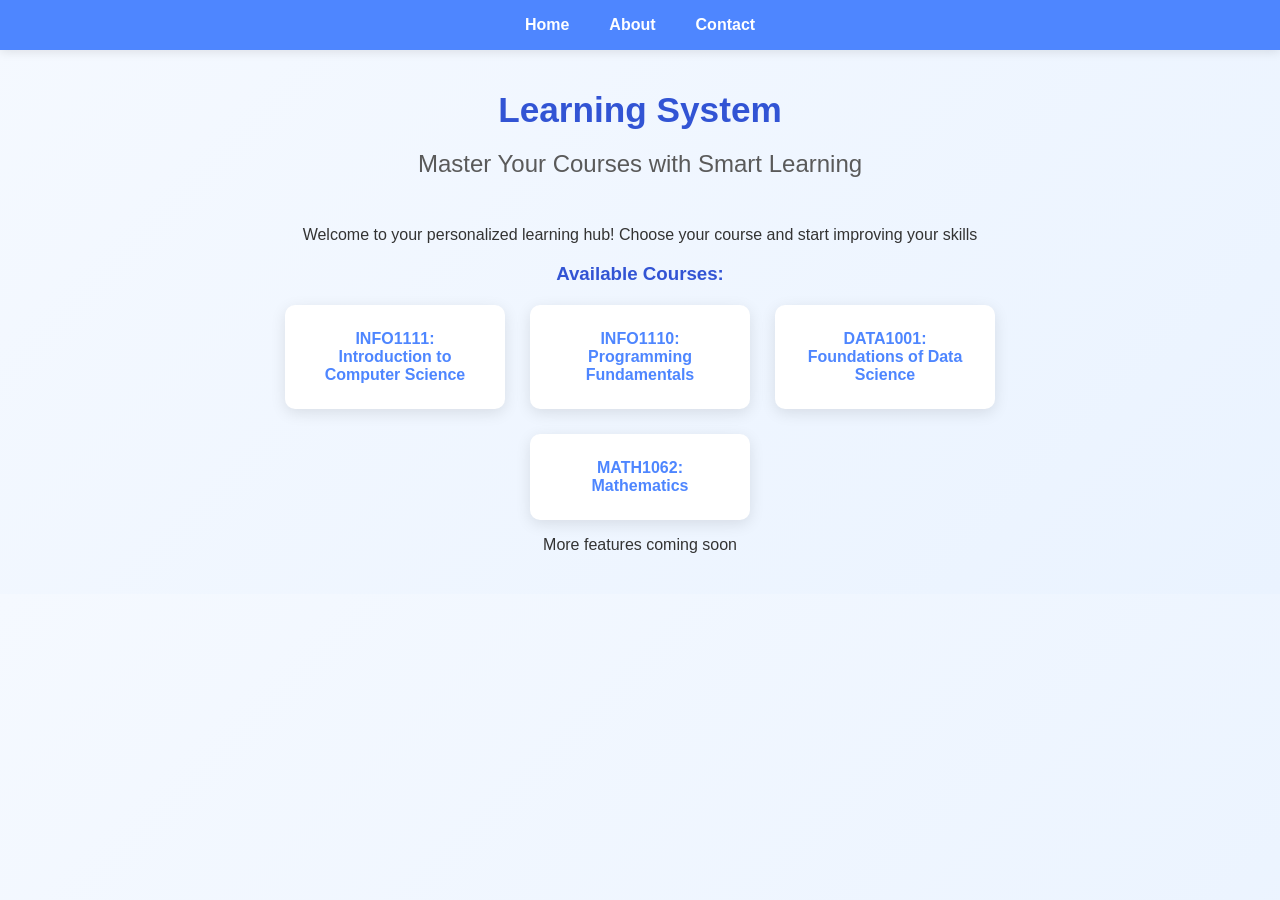
==== index.html @ cae89c82 "Update index.html" ====
<!DOCTYPE html>
<html lang="en">
<head>
    <meta charset="UTF-8">
    <meta name="viewport" content="width=device-width, initial-scale=1.0">
    <title>Learning System</title>
    <link rel="stylesheet" href="style.css">
</head>
<body>
    <header>
        <nav>
            <ul>
                <li><a href="index.html">Home</a></li>
                <li><a href="about.html">About</a></li>
                <li><a href="contact.html">Contact</a></li>
            </ul>
        </nav>
    </header>

    <main>
        <h1>Learning System</h1>
        <h2>Master Your Courses with Smart Learning </h2>
        <p>Welcome to your personalized learning hub! Choose your course and start improving your skills</p>

        <section class="course-list">
            <h3>Available Courses:</h3>
            <div class="courses">
                <div class="course">
                    <a href="info1111.html">INFO1111: Introduction to Computer Science</a>
                </div>
                <div class="course">
                    <a href="info1110.html">INFO1110: Programming Fundamentals</a>
                </div>
                <div class="course">
                    <a href="data1001.html">DATA1001: Foundations of Data Science</a>
                </div>
                <div class="course">
                    <a href="math1062.html">MATH1062: Mathematics</a>
                </div>
            </div>
        </section>

        <p>More features coming soon</p>
    </main>
</body>
</html>
---- style.css ----
/* -------- 全局设置 -------- */
body {
    font-family: "Poppins", "Microsoft YaHei", sans-serif;
    margin: 0;
    background: linear-gradient(135deg, #f5f9ff 0%, #eaf3ff 100%);
    color: #333;
}

/* -------- 导航栏 -------- */
header {
    background: #4e86ff;
    box-shadow: 0 2px 10px rgba(0,0,0,0.1);
    position: sticky;
    top: 0;
    z-index: 1000;
}

nav ul {
    display: flex;
    justify-content: center;
    list-style: none;
    margin: 0;
    padding: 1rem 0;
}

nav li {
    margin: 0 20px;
}

nav a {
    color: white;
    font-weight: 600;
    text-decoration: none;
    transition: color 0.3s;
}

nav a:hover {
    color: #ffe9a8;
}

/* -------- 主体内容 -------- */
main {
    max-width: 900px;
    margin: 40px auto;
    text-align: center;
    padding: 0 20px;
}

/* 大标题 */
h1 {
    color: #3254d4;
    font-size: 2.2em;
    margin-bottom: 0.5em;
}

/* 副标题 */
h2 {
    color: #5a5a5a;
    font-weight: 400;
    margin-bottom: 2em;
}

/* -------- 课程卡片区域 -------- */
.course-list h3 {
    color: #3254d4;
}

.courses {
    display: flex;
    flex-wrap: wrap;
    justify-content: center;
    gap: 25px;
    margin-top: 20px;
}

.course {
    background: white;
    border-radius: 10px;
    box-shadow: 0 4px 15px rgba(0,0,0,0.1);
    transition: transform 0.3s, box-shadow 0.3s;
    width: 220px;
}

.course:hover {
    transform: translateY(-5px);
    box-shadow: 0 8px 25px rgba(0,0,0,0.15);
}

.course a {
    display: block;
    color: #4e86ff;
    font-weight: bold;
    text-decoration: none;
    padding: 25px;
}

.course a:hover {
    color: #3254d4;
}

/* -------- 按钮样式 -------- */
.button {
    display: inline-block;
    margin-top: 30px;
    background: #4e86ff;
    color: white;
    padding: 12px 25px;
    border-radius: 8px;
    text-decoration: none;
    font-weight: 600;
    transition: background 0.3s;
}

.button:hover {
    background: #3254d4;
}

/* -------- 页脚 -------- */
footer {
    margin-top: 60px;
    padding: 15px;
    background: #4e86ff;
    color: white;
    text-align: center;
    font-size: 0.9em;
}
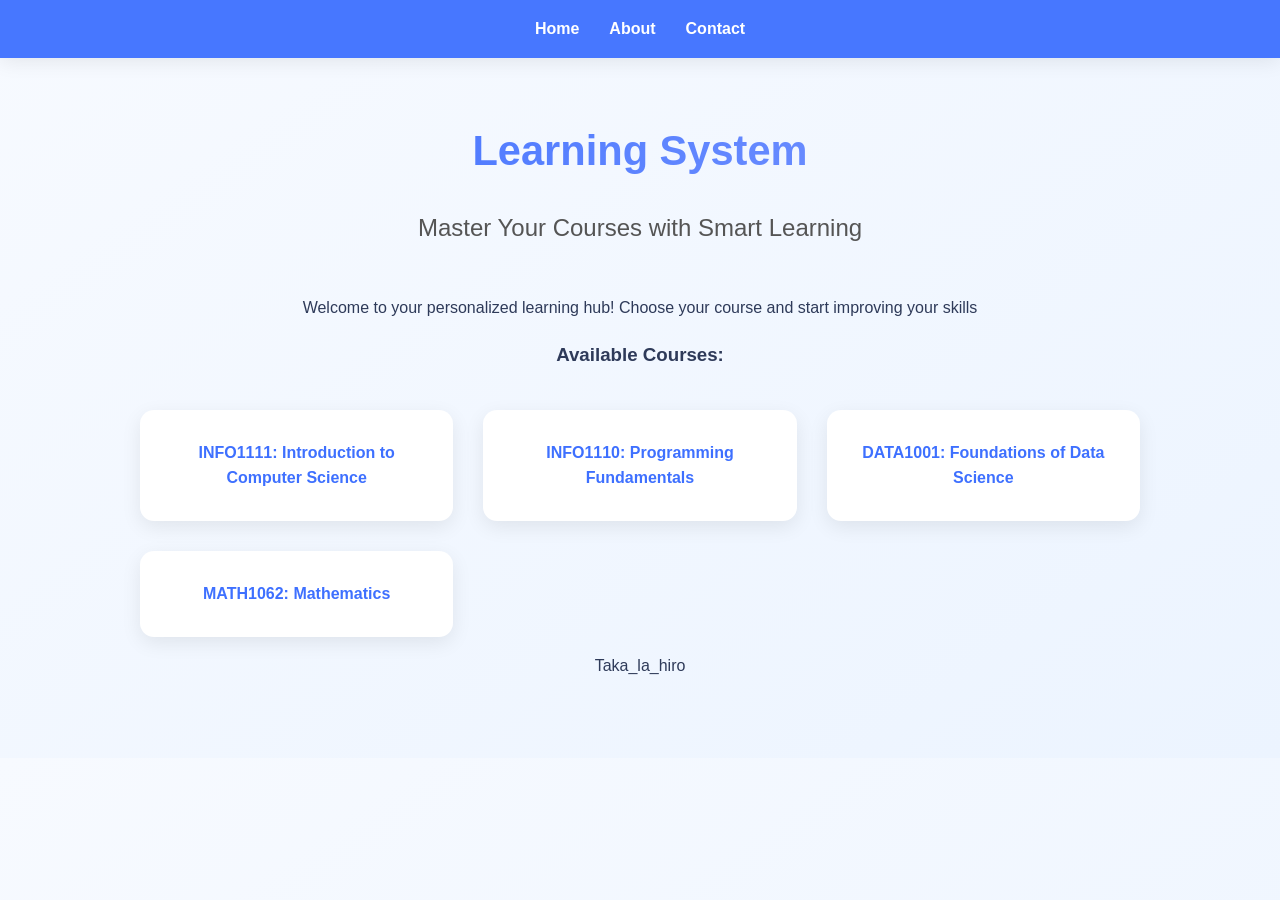
==== commit 0d70271e: "Update index.html" ====
--- a/index.html
+++ b/index.html
@@ -40,7 +40,7 @@
             </div>
         </section>
 
-        <p>More features coming soon</p>
+        <p>Taka_la_hiro</p>
     </main>
 </body>
 </html>
--- a/style.css
+++ b/style.css
@@ -1,15 +1,17 @@
 /* -------- 全局设置 -------- */
 body {
-    font-family: "Poppins", "Microsoft YaHei", sans-serif;
+    font-family: "Inter", "Microsoft YaHei", sans-serif;
     margin: 0;
-    background: linear-gradient(135deg, #f5f9ff 0%, #eaf3ff 100%);
-    color: #333;
+    background: linear-gradient(145deg, #f7faff 0%, #ecf4ff 100%);
+    color: #2e3a59;
+    line-height: 1.6;
 }
 
 /* -------- 导航栏 -------- */
 header {
-    background: #4e86ff;
-    box-shadow: 0 2px 10px rgba(0,0,0,0.1);
+    background: rgba(62, 112, 255, 0.95);
+    backdrop-filter: blur(8px);
+    box-shadow: 0 4px 20px rgba(0,0,0,0.08);
     position: sticky;
     top: 0;
     z-index: 1000;
@@ -18,109 +20,116 @@
 nav ul {
     display: flex;
     justify-content: center;
+    align-items: center;
     list-style: none;
     margin: 0;
     padding: 1rem 0;
-}
-
-nav li {
-    margin: 0 20px;
+    gap: 30px;
 }
 
 nav a {
-    color: white;
+    color: #fff;
     font-weight: 600;
     text-decoration: none;
-    transition: color 0.3s;
+    position: relative;
 }
 
-nav a:hover {
-    color: #ffe9a8;
+nav a::after {
+    content: "";
+    position: absolute;
+    left: 0;
+    bottom: -5px;
+    width: 0%;
+    height: 2px;
+    background-color: #ffe58a;
+    transition: width 0.3s ease;
+}
+
+nav a:hover::after {
+    width: 100%;
 }
 
 /* -------- 主体内容 -------- */
 main {
-    max-width: 900px;
-    margin: 40px auto;
+    max-width: 1000px;
+    margin: 60px auto 80px;
     text-align: center;
-    padding: 0 20px;
+    padding: 0 25px;
 }
 
-/* 大标题 */
 h1 {
-    color: #3254d4;
-    font-size: 2.2em;
-    margin-bottom: 0.5em;
+    font-size: 2.6em;
+    background: linear-gradient(90deg, #3e70ff, #7b97ff);
+    -webkit-background-clip: text;
+    color: transparent;
+    margin-bottom: 0.6em;
 }
 
-/* 副标题 */
 h2 {
-    color: #5a5a5a;
+    color: #555;
     font-weight: 400;
     margin-bottom: 2em;
 }
 
 /* -------- 课程卡片区域 -------- */
-.course-list h3 {
-    color: #3254d4;
-}
-
 .courses {
-    display: flex;
-    flex-wrap: wrap;
-    justify-content: center;
-    gap: 25px;
-    margin-top: 20px;
+    display: grid;
+    grid-template-columns: repeat(auto-fit, minmax(230px, 1fr));
+    gap: 30px;
+    margin-top: 40px;
 }
 
 .course {
     background: white;
-    border-radius: 10px;
-    box-shadow: 0 4px 15px rgba(0,0,0,0.1);
-    transition: transform 0.3s, box-shadow 0.3s;
-    width: 220px;
+    border-radius: 14px;
+    box-shadow: 0 6px 20px rgba(0,0,0,0.08);
+    transition: transform 0.3s ease, box-shadow 0.3s ease;
+    overflow: hidden;
 }
 
 .course:hover {
-    transform: translateY(-5px);
-    box-shadow: 0 8px 25px rgba(0,0,0,0.15);
+    transform: translateY(-6px);
+    box-shadow: 0 10px 25px rgba(62,112,255,0.15);
 }
 
 .course a {
     display: block;
-    color: #4e86ff;
-    font-weight: bold;
     text-decoration: none;
-    padding: 25px;
+    color: #3e70ff;
+    font-weight: 600;
+    padding: 30px 25px;
 }
 
 .course a:hover {
-    color: #3254d4;
+    color: #2c50cc;
 }
 
 /* -------- 按钮样式 -------- */
 .button {
     display: inline-block;
-    margin-top: 30px;
-    background: #4e86ff;
+    margin-top: 40px;
+    background: linear-gradient(90deg, #3e70ff, #6ea3ff);
     color: white;
-    padding: 12px 25px;
-    border-radius: 8px;
+    padding: 14px 30px;
+    border-radius: 10px;
     text-decoration: none;
     font-weight: 600;
-    transition: background 0.3s;
+    letter-spacing: 0.5px;
+    transition: box-shadow 0.3s ease, transform 0.3s ease;
 }
 
 .button:hover {
-    background: #3254d4;
+    transform: translateY(-3px);
+    box-shadow: 0 6px 15px rgba(62,112,255,0.3);
 }
 
 /* -------- 页脚 -------- */
 footer {
-    margin-top: 60px;
-    padding: 15px;
-    background: #4e86ff;
-    color: white;
+    background: #3e70ff;
+    color: #fff;
     text-align: center;
     font-size: 0.9em;
+    padding: 20px 10px;
+    letter-spacing: 0.3px;
+    box-shadow: 0 -3px 12px rgba(0,0,0,0.05);
 }
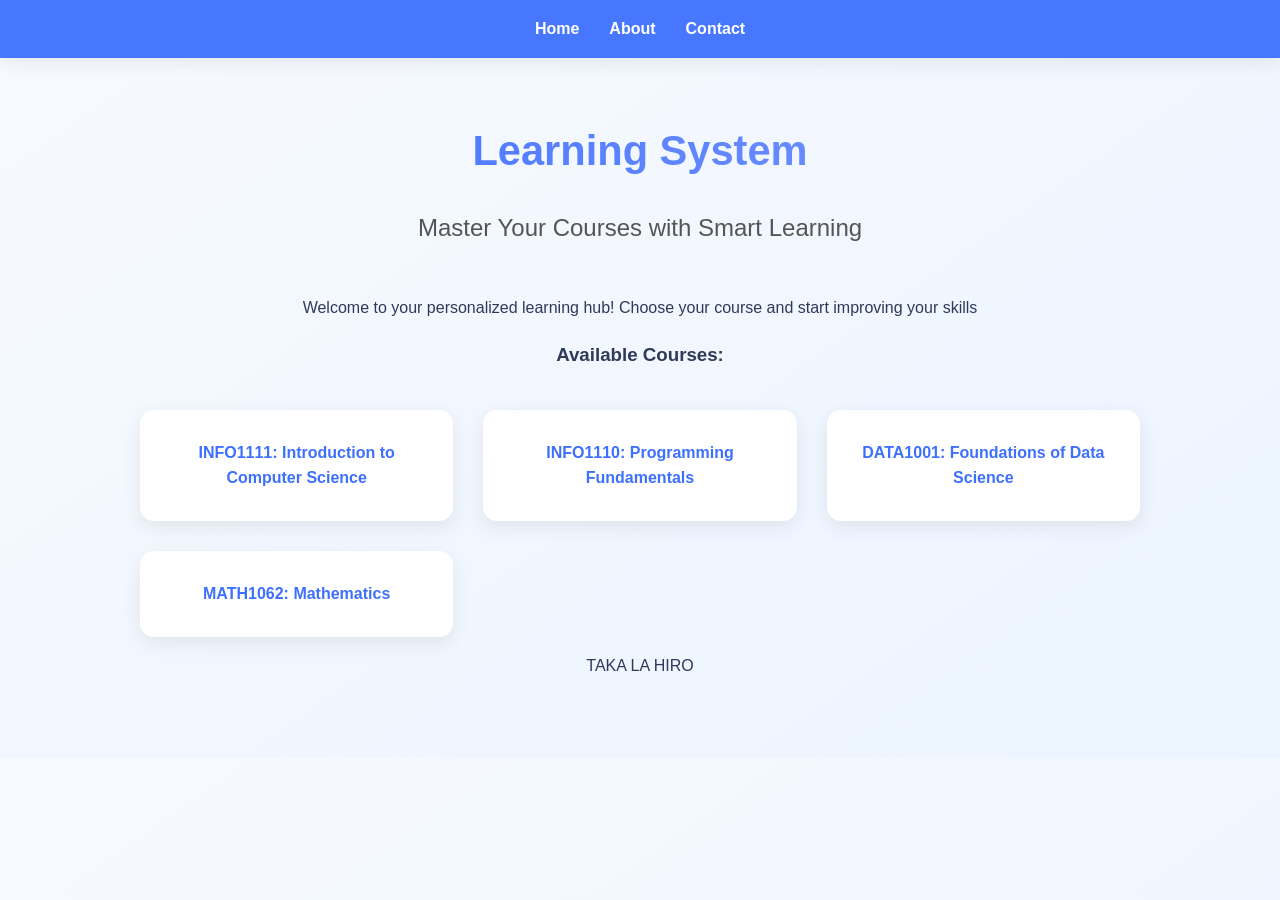
==== commit 25d39186: "Update index.html" ====
--- a/index.html
+++ b/index.html
@@ -40,7 +40,7 @@
             </div>
         </section>
 
-        <p>Taka_la_hiro</p>
+        <p>TAKA LA HIRO</p>
     </main>
 </body>
 </html>
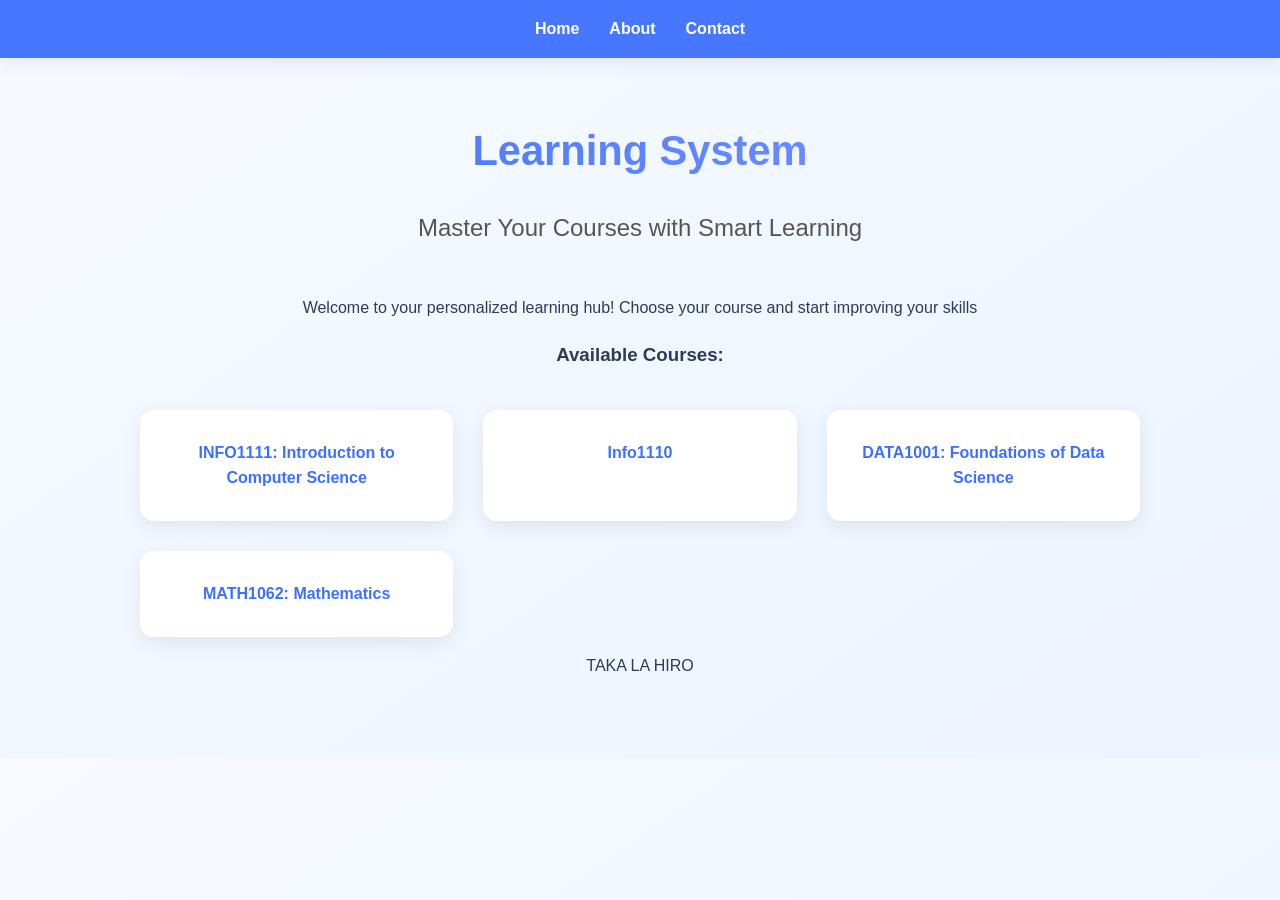
==== commit 06e14d8b: "Update index.html" ====
--- a/index.html
+++ b/index.html
@@ -29,7 +29,7 @@
                     <a href="info1111.html">INFO1111: Introduction to Computer Science</a>
                 </div>
                 <div class="course">
-                    <a href="info1110.html">INFO1110: Programming Fundamentals</a>
+                    <a href="./info1110/">Info1110</a>
                 </div>
                 <div class="course">
                     <a href="data1001.html">DATA1001: Foundations of Data Science</a>
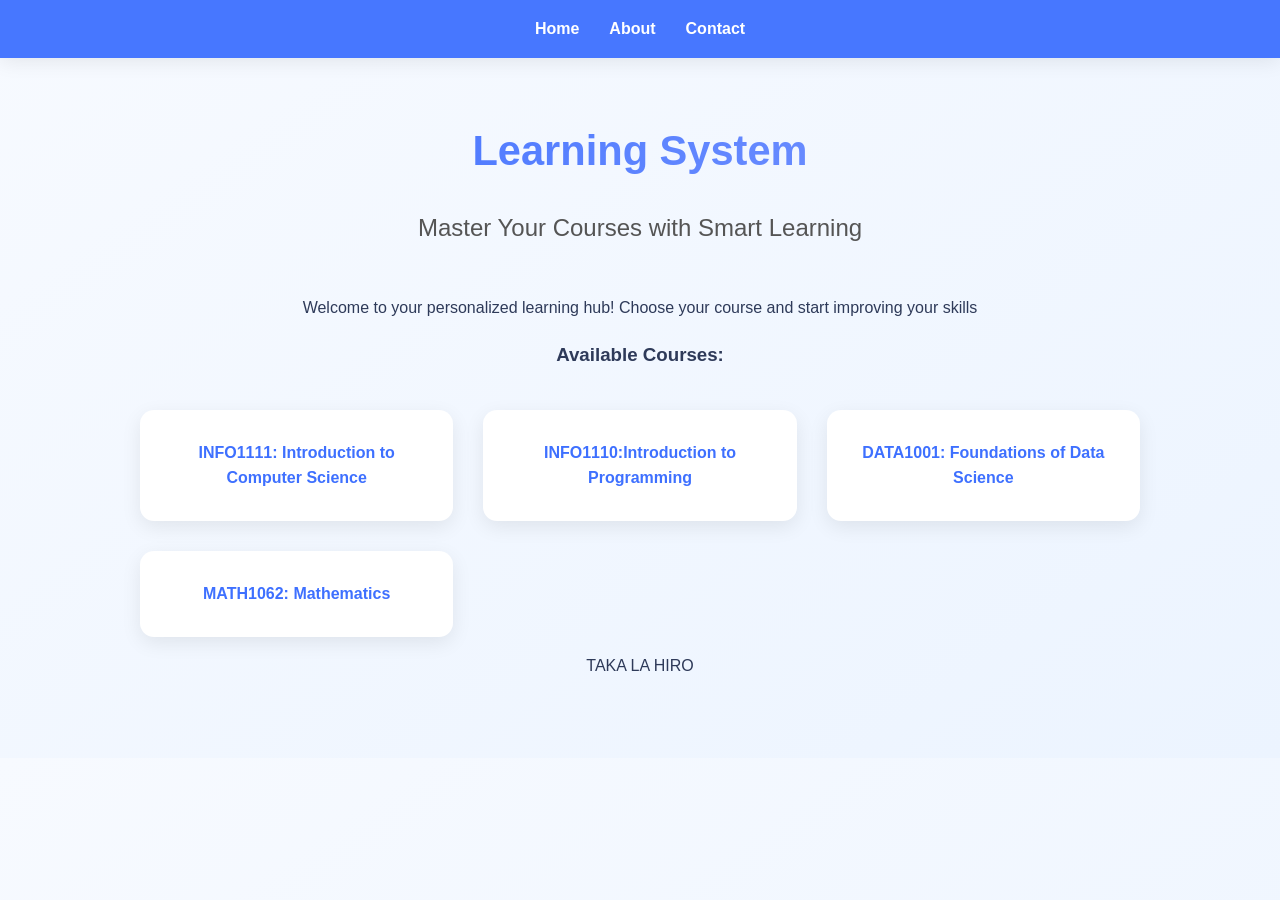
==== commit 7f56bdfd: "Update index.html" ====
--- a/index.html
+++ b/index.html
@@ -29,7 +29,7 @@
                     <a href="info1111.html">INFO1111: Introduction to Computer Science</a>
                 </div>
                 <div class="course">
-                    <a href="./info1110/">Info1110</a>
+                    <a href="./info1110/">INFO1110:Introduction to Programming</a>
                 </div>
                 <div class="course">
                     <a href="data1001.html">DATA1001: Foundations of Data Science</a>
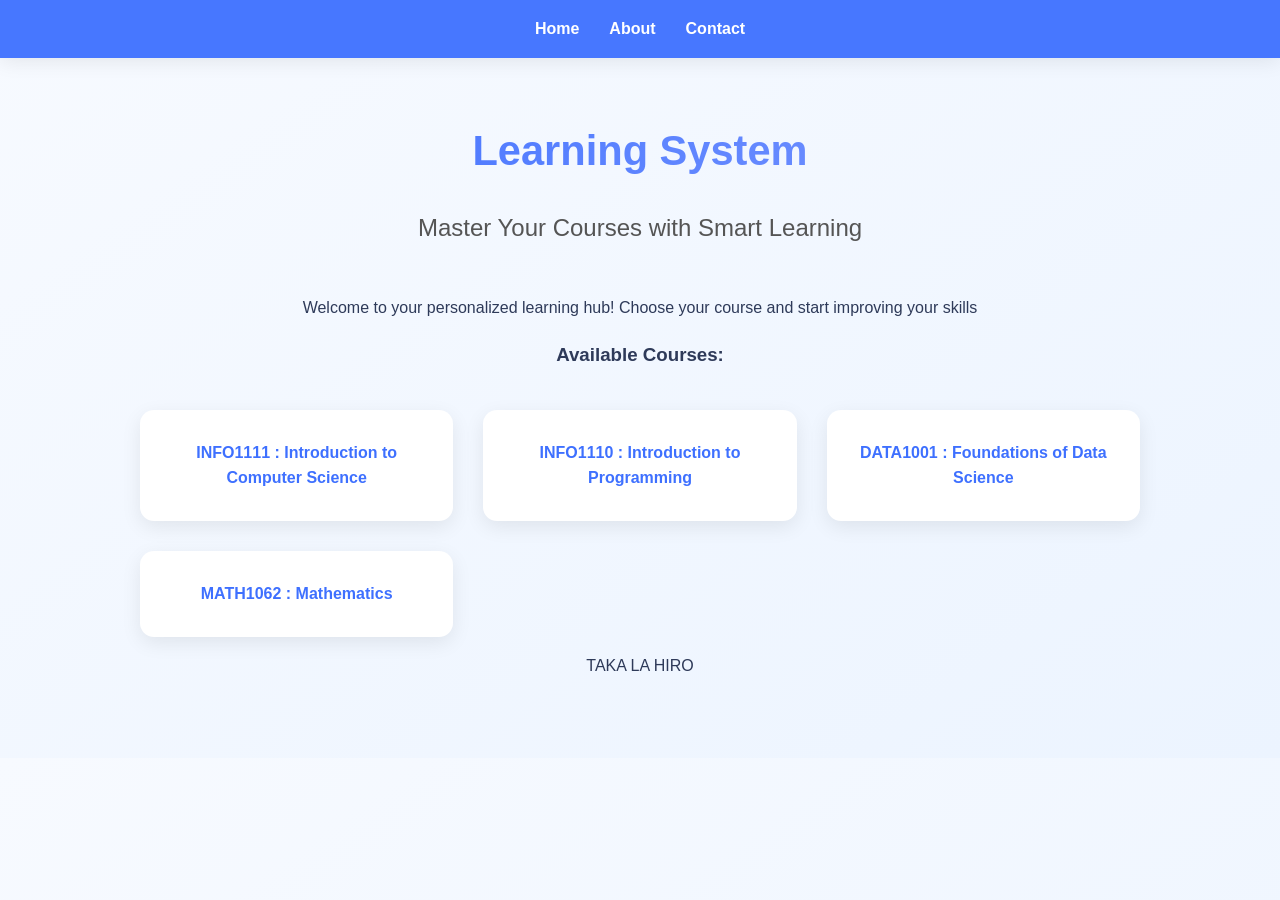
==== commit 5bbcce9d: "Update index.html" ====
--- a/index.html
+++ b/index.html
@@ -26,16 +26,16 @@
             <h3>Available Courses:</h3>
             <div class="courses">
                 <div class="course">
-                    <a href="info1111.html">INFO1111: Introduction to Computer Science</a>
+                    <a href="info1111.html">INFO1111 : Introduction to Computer Science</a>
                 </div>
                 <div class="course">
-                    <a href="./info1110/">INFO1110:Introduction to Programming</a>
+                    <a href="./info1110/">INFO1110 : Introduction to Programming</a>
                 </div>
                 <div class="course">
-                    <a href="data1001.html">DATA1001: Foundations of Data Science</a>
+                    <a href="data1001.html">DATA1001 : Foundations of Data Science</a>
                 </div>
                 <div class="course">
-                    <a href="math1062.html">MATH1062: Mathematics</a>
+                    <a href="math1062.html">MATH1062 : Mathematics</a>
                 </div>
             </div>
         </section>
